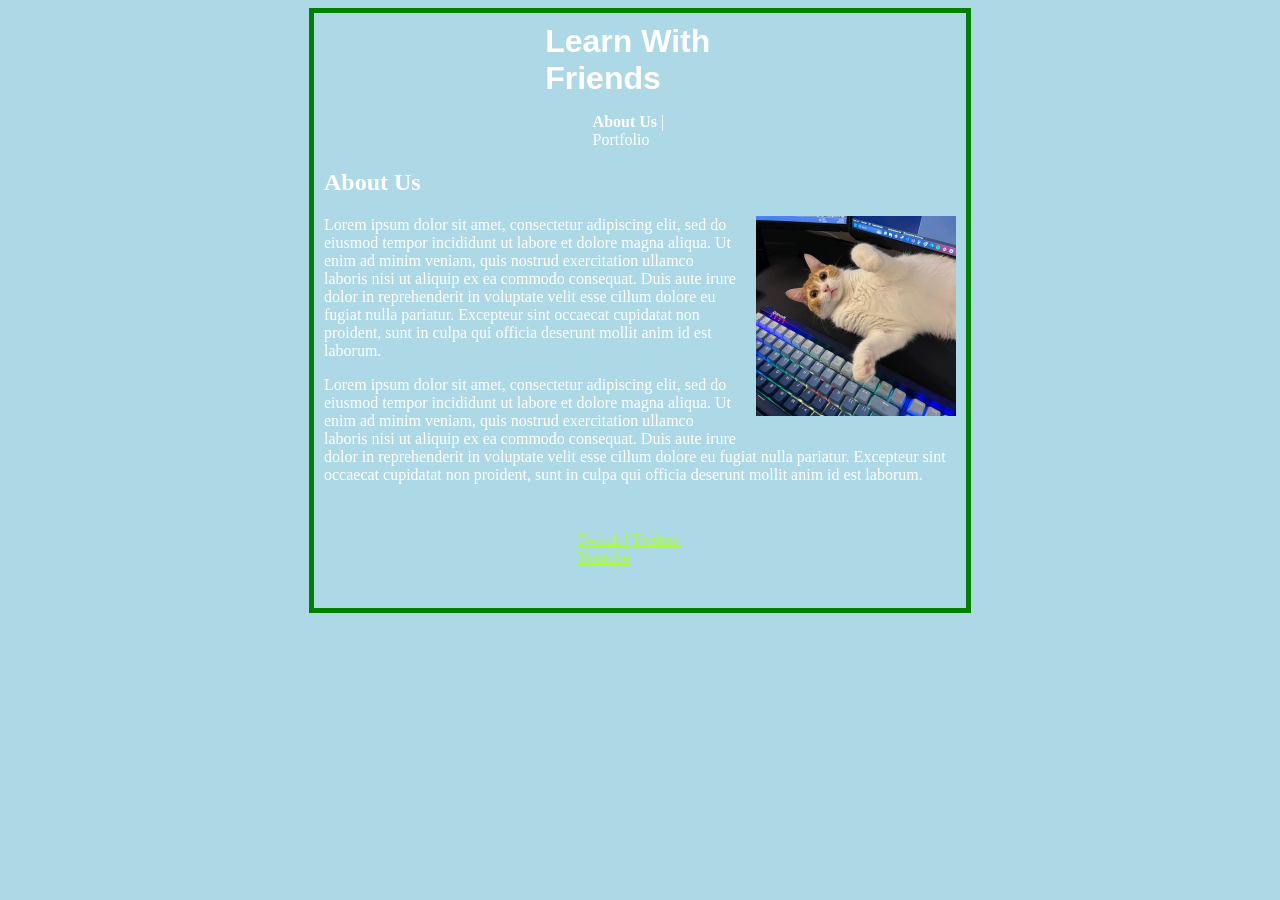
==== index.html @ eed6ecfc "Initial commit" ====
<!DOCTYPE html>
<html lang="en">
  <head>
    <title>Practice HTML&CSS</title>
    <link rel="stylesheet" href="style.css" />
  </head>
  <body>
    <div class="main">
      <h1>Learn With Friends</h1>
      <div class="tabs">
        <p><b>About Us </b>| Portfolio</p>
      </div>
      <h2>About Us</h2>
      <section class="top">
        <img src="dido.jpg" alt="Dido Cat" class="warp-img" />
        <p>
          Lorem ipsum dolor sit amet, consectetur adipiscing elit, sed do
          eiusmod tempor incididunt ut labore et dolore magna aliqua. Ut enim ad
          minim veniam, quis nostrud exercitation ullamco laboris nisi ut
          aliquip ex ea commodo consequat. Duis aute irure dolor in
          reprehenderit in voluptate velit esse cillum dolore eu fugiat nulla
          pariatur. Excepteur sint occaecat cupidatat non proident, sunt in
          culpa qui officia deserunt mollit anim id est laborum.
        </p>
        <p>
          Lorem ipsum dolor sit amet, consectetur adipiscing elit, sed do
          eiusmod tempor incididunt ut labore et dolore magna aliqua. Ut enim ad
          minim veniam, quis nostrud exercitation ullamco laboris nisi ut
          aliquip ex ea commodo consequat. Duis aute irure dolor in
          reprehenderit in voluptate velit esse cillum dolore eu fugiat nulla
          pariatur. Excepteur sint occaecat cupidatat non proident, sunt in
          culpa qui officia deserunt mollit anim id est laborum.
        </p>
      </section>
      <section class="bottom-tabs">
        <p>Twitch | Twitter | Youtube</p>
      </section>
    </div>
  </body>
</html>
---- style.css ----
body {
  background-color: lightblue;
}
div.main {
  border: 5px solid green;
  margin: auto;
  width: 50%;
  padding: 10px;
  color: white;
}
div.tabs {
  margin: auto;
  width: 15%;
}
h1 {
  margin: auto;
  width: 30%;
  font-family: "Franklin Gothic Medium", "Arial Narrow", Arial, sans-serif;
}
img.warp-img {
  float: right; /* or left */
  margin: 0 0 15px 15px; /* add space around the image */
  width: 200px; /* optional size */
  height: auto;
}
section.bottom-tabs {
  margin: auto;
  width: 20%;
  padding: 15px;
  color: greenyellow;
  text-decoration: underline;
}
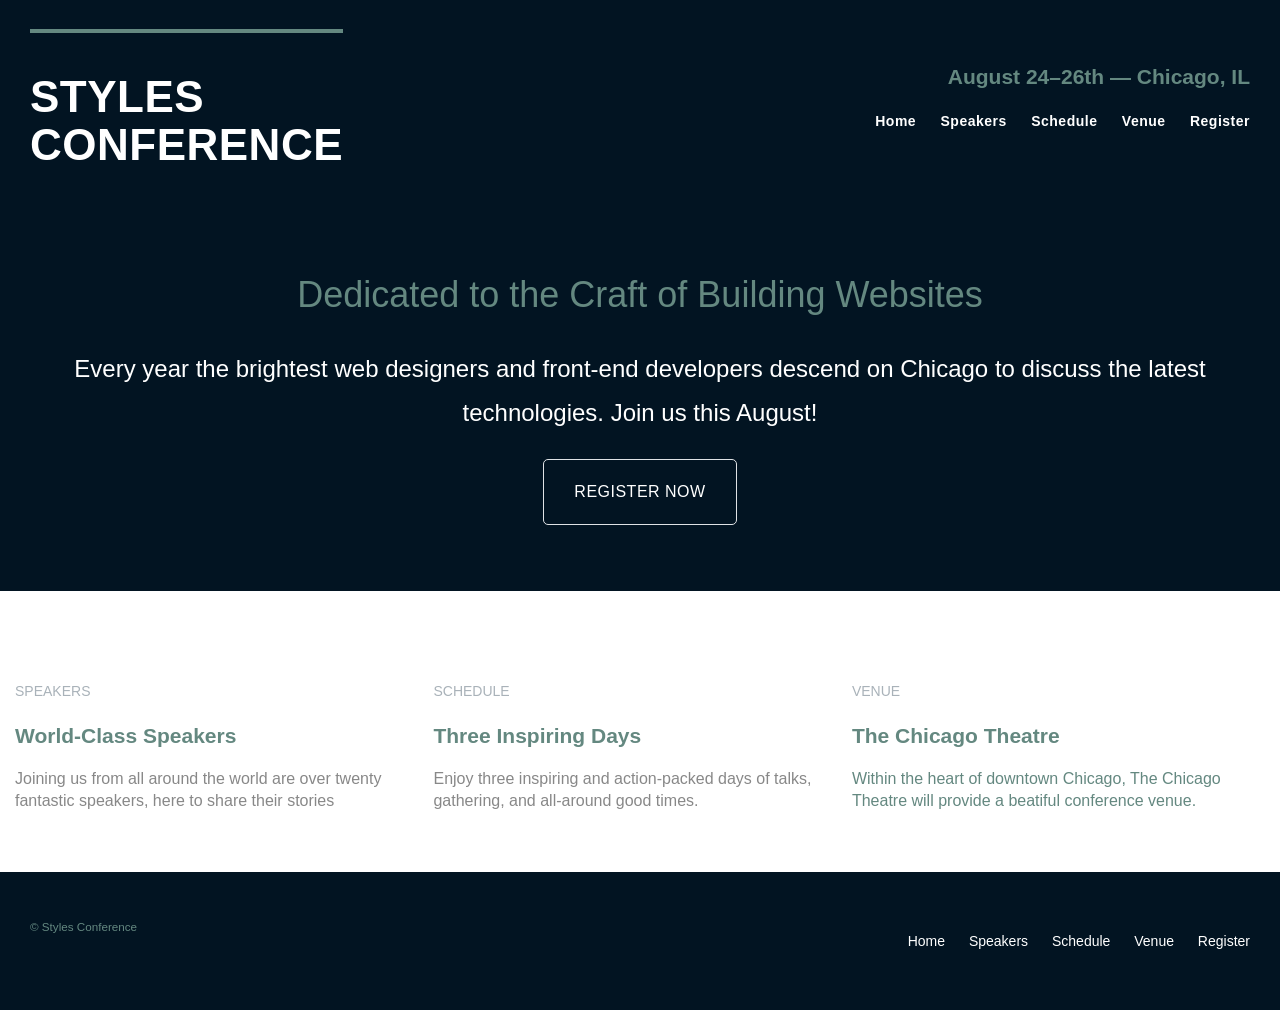
==== commit 2cb1a6ca: "pushing some HTML&CSS" ====
--- a/index.html
+++ b/index.html
@@ -1,40 +1,104 @@
 <!DOCTYPE html>
-<html lang="en">
-  <head>
-    <title>Practice HTML&CSS</title>
-    <link rel="stylesheet" href="style.css" />
-  </head>
+<html>
   <body>
-    <div class="main">
-      <h1>Learn With Friends</h1>
-      <div class="tabs">
-        <p><b>About Us </b>| Portfolio</p>
-      </div>
-      <h2>About Us</h2>
-      <section class="top">
-        <img src="dido.jpg" alt="Dido Cat" class="warp-img" />
+    <head>
+      <title>Some Practice</title>
+      <link rel="stylesheet" href="main.css" />
+      <link rel="preconnect" href="https://fonts.googleapis.com" />
+      <link rel="preconnect" href="https://fonts.gstatic.com" crossorigin />
+      <link
+        href="https://fonts.googleapis.com/css2?family=Mozilla+Headline:wght@200..700&family=Source+Sans+3:ital,wght@0,200..900;1,200..900&display=swap"
+        rel="stylesheet"
+      />
+    </head>
+    <header class="primary-header container group">
+      <h1 class="logo">
+        <a href="index.html"
+          >Styles <br />
+          Conference</a
+        >
+      </h1>
+      <h3 class="tagline">August 24&ndash;26th &mdash; Chicago, IL</h3>
+      <nav class="primary-nav">
+        <ul>
+          <li><a href="index.html">Home</a></li>
+          <!--
+    -->
+          <li><a href="speakers.html">Speakers</a></li>
+          <!--
+    -->
+          <li><a href="schedule.html">Schedule</a></li>
+          <!--
+    -->
+          <li><a href="venue.html">Venue</a></li>
+          <!--
+    -->
+          <li><a href="register.html">Register</a></li>
+        </ul>
+      </nav>
+    </header>
+    <section class="hero container">
+      <h2>Dedicated to the Craft of Building Websites</h2>
+      <p>
+        Every year the brightest web designers and front-end developers descend
+        on Chicago to discuss the latest technologies. Join us this August!
+      </p>
+      <a class="btn btn-alt" href="register.html">Register Now</a>
+    </section>
+    <section class="row">
+      <!--Speakers-->
+      <section class="teaser col-1-3">
+        <a href="speakers.html">
+          <h5>Speakers</h5>
+          <h3>World-Class Speakers</h3>
+        </a>
         <p>
-          Lorem ipsum dolor sit amet, consectetur adipiscing elit, sed do
-          eiusmod tempor incididunt ut labore et dolore magna aliqua. Ut enim ad
-          minim veniam, quis nostrud exercitation ullamco laboris nisi ut
-          aliquip ex ea commodo consequat. Duis aute irure dolor in
-          reprehenderit in voluptate velit esse cillum dolore eu fugiat nulla
-          pariatur. Excepteur sint occaecat cupidatat non proident, sunt in
-          culpa qui officia deserunt mollit anim id est laborum.
-        </p>
-        <p>
-          Lorem ipsum dolor sit amet, consectetur adipiscing elit, sed do
-          eiusmod tempor incididunt ut labore et dolore magna aliqua. Ut enim ad
-          minim veniam, quis nostrud exercitation ullamco laboris nisi ut
-          aliquip ex ea commodo consequat. Duis aute irure dolor in
-          reprehenderit in voluptate velit esse cillum dolore eu fugiat nulla
-          pariatur. Excepteur sint occaecat cupidatat non proident, sunt in
-          culpa qui officia deserunt mollit anim id est laborum.
+          Joining us from all around the world are over twenty fantastic
+          speakers, here to share their stories
         </p>
       </section>
-      <section class="bottom-tabs">
-        <p>Twitch | Twitter | Youtube</p>
+      <!--Schedule-->
+      <section class="teaser col-1-3">
+        <a href="schedule.html">
+          <h5>Schedule</h5>
+          <h3>Three Inspiring Days</h3>
+        </a>
+        <p>
+          Enjoy three inspiring and action-packed days of talks, gathering, and
+          all-around good times.
+        </p>
       </section>
-    </div>
+      <!--Venue-->
+      <section class="teaser col-1-3">
+        <a href="venue.html">
+          <h5>Venue</h5>
+          <h3>The Chicago Theatre</h3>
+          <p>
+            Within the heart of downtown Chicago, The Chicago Theatre will
+            provide a beatiful conference venue.
+          </p>
+        </a>
+      </section>
+    </section>
+    <footer class="primary-footer container group">
+      <small>&copy; Styles Conference</small>
+      <nav>
+        <ul>
+          <li><a href="index.html">Home</a></li>
+          <!--
+    -->
+          <li><a href="speakers.html">Speakers</a></li>
+          <!--
+    -->
+          <li><a href="schedule.html">Schedule</a></li>
+          <!--
+    -->
+          <li><a href="venue.html">Venue</a></li>
+          <!--
+    -->
+          <li><a href="register.html">Register</a></li>
+        </ul>
+      </nav>
+    </footer>
   </body>
 </html>
--- a/main.css
+++ b/main.css
@@ -0,0 +1,301 @@
+html,
+body {
+  margin: 0;
+  padding: 0;
+}
+
+body {
+  color: #888;
+  font: 300 16px/22px "Open Sans", "Helvetica Neue", Helvetica, Arial,
+    sans-serif;
+  background: #021422;
+}
+
+.container {
+  margin: 0 auto;
+  padding-left: 30px;
+  padding-right: 30px;
+  width: 960px;
+}
+
+/*
+  ========================================
+  Typography
+  ========================================
+*/
+h1,
+h3,
+h4,
+h5,
+p {
+  margin-bottom: 0 0 16px;
+}
+
+h1,
+h2,
+h3,
+h4 {
+  color: #648880;
+}
+
+h1 {
+  font-size: 36px;
+  line-height: 44px;
+}
+h2 {
+  font-size: 24px;
+  line-height: 44px;
+  font-weight: normal;
+}
+h3 {
+  font-size: 21px;
+}
+h4 {
+  font-size: 18px;
+}
+h5 {
+  color: #a9b2b9;
+  font-size: 14px;
+  font-weight: 100;
+  text-transform: uppercase;
+}
+
+strong {
+  font-weight: 400;
+}
+cite,
+em {
+  font-style: italic;
+}
+
+.teaser a:hover h3 {
+  color: #a9b2b9;
+}
+/*
+  ========================================
+  Buttons
+  ========================================
+*/
+.btn {
+  border-radius: 5px;
+  color: #fff;
+  cursor: pointer;
+  display: inline-block;
+  font-weight: 400;
+  letter-spacing: 0.5px;
+  margin: 0;
+  text-transform: uppercase;
+}
+
+.btn-alt {
+  border: 1px solid #dfe2e5;
+  padding: 10px 30px;
+}
+
+/*
+  ========================================
+  Home
+  ========================================
+*/
+.hero {
+  line-height: 44px;
+  padding: 22px 80px 66px 80px;
+  text-align: center;
+  color: #fff;
+}
+
+.hero h2 {
+  font-size: 36px;
+}
+
+.hero p {
+  font-size: 24px;
+  font-weight: 100;
+}
+
+/*
+  ========================================
+  Clearfix
+  ========================================
+*/
+.group::before,
+.group::after {
+  content: "";
+  display: table;
+}
+.group::after {
+  clear: both;
+}
+.group {
+  clear: both;
+  zoom: 1;
+}
+
+/*
+  ========================================
+  Primary header
+  ========================================
+*/
+.logo {
+  border-top: 4px solid #648880;
+  padding: 40px 0 22px 0;
+  float: left;
+  font-size: 44px;
+  line-height: 48px;
+  letter-spacing: 0.5px;
+  text-transform: uppercase;
+}
+
+.primary-header a,
+.primary-footer a {
+  color: #fff;
+}
+
+.primary-header a:hover,
+.primary-footer a:hover {
+  color: #648880;
+}
+
+/*
+  ========================================
+  Primary footer
+  ========================================
+*/
+.primary-footer small {
+  float: left;
+}
+
+.primary-footer {
+  color: #648880;
+  font-size: 14px;
+  padding-bottom: 44px;
+  padding-top: 44px;
+}
+
+.col-1-3 {
+  width: 30%;
+}
+.col-2-3 {
+  width: 66.66%;
+}
+
+.col-1-3,
+.col-2-3 {
+  display: inline-block;
+  vertical-align: top;
+}
+
+.grid,
+.col-1-3,
+.col-2-3 {
+  padding-left: 15px;
+  padding-right: 15px;
+}
+
+.container,
+.grid {
+  margin: 0 auto;
+  width: auto;
+}
+.container {
+  padding-left: 30px;
+  padding-right: 30px;
+}
+
+.cnt-speaker {
+  text-align: center;
+}
+/*
+  ========================================
+  Links
+  ========================================
+*/
+a:hover {
+  color: #a9b2b9;
+}
+
+a {
+  color: #648880;
+  text-decoration: none;
+}
+
+p a {
+  border-bottom: 1px solid #0a4988;
+}
+
+.tagline {
+  margin: 66px 0 22px 0;
+  text-align: right;
+}
+
+/*
+  ========================================
+  Navigation
+  ========================================
+*/
+.primary-nav {
+  font-size: 14px;
+  font-weight: 600;
+  letter-spacing: 0.5px;
+}
+
+nav {
+  text-align: right;
+}
+
+nav li {
+  display: inline-block;
+  margin: 0 10px;
+  vertical-align: top;
+}
+
+nav li:last-child {
+  margin-right: 0;
+}
+
+/*
+  ========================================
+  Rows
+  ========================================
+*/
+.row,
+.row-alt {
+  min-width: 960px;
+}
+.row {
+  background: #fff;
+  padding: 66px 0 44px 0;
+}
+.row-alt {
+  background: #cbe2c1;
+  background: -webkit-linear-gradient(to right, #a1d3b0, #f6f1d3);
+  background: -moz-linear-gradient(to right, #a1d3b0, #f6f1d3);
+  background: linear-gradient(to right, #a1d3b0, #f6f1d3);
+  padding: 44px 0 22px 0;
+}
+
+/*
+  ========================================
+  Grid
+  ========================================
+*/
+.grid {
+  padding-left: 20%;
+}
+
+/*
+  ========================================
+  Speakers
+  ========================================
+*/
+.speaker-info {
+  border: 1px solid #dfe2e5;
+  border-radius: 5px;
+  margin-top: 88px;
+  padding: 22px 0;
+  text-align: center;
+}
+
+.speaker {
+  margin-bottom: 44px;
+}
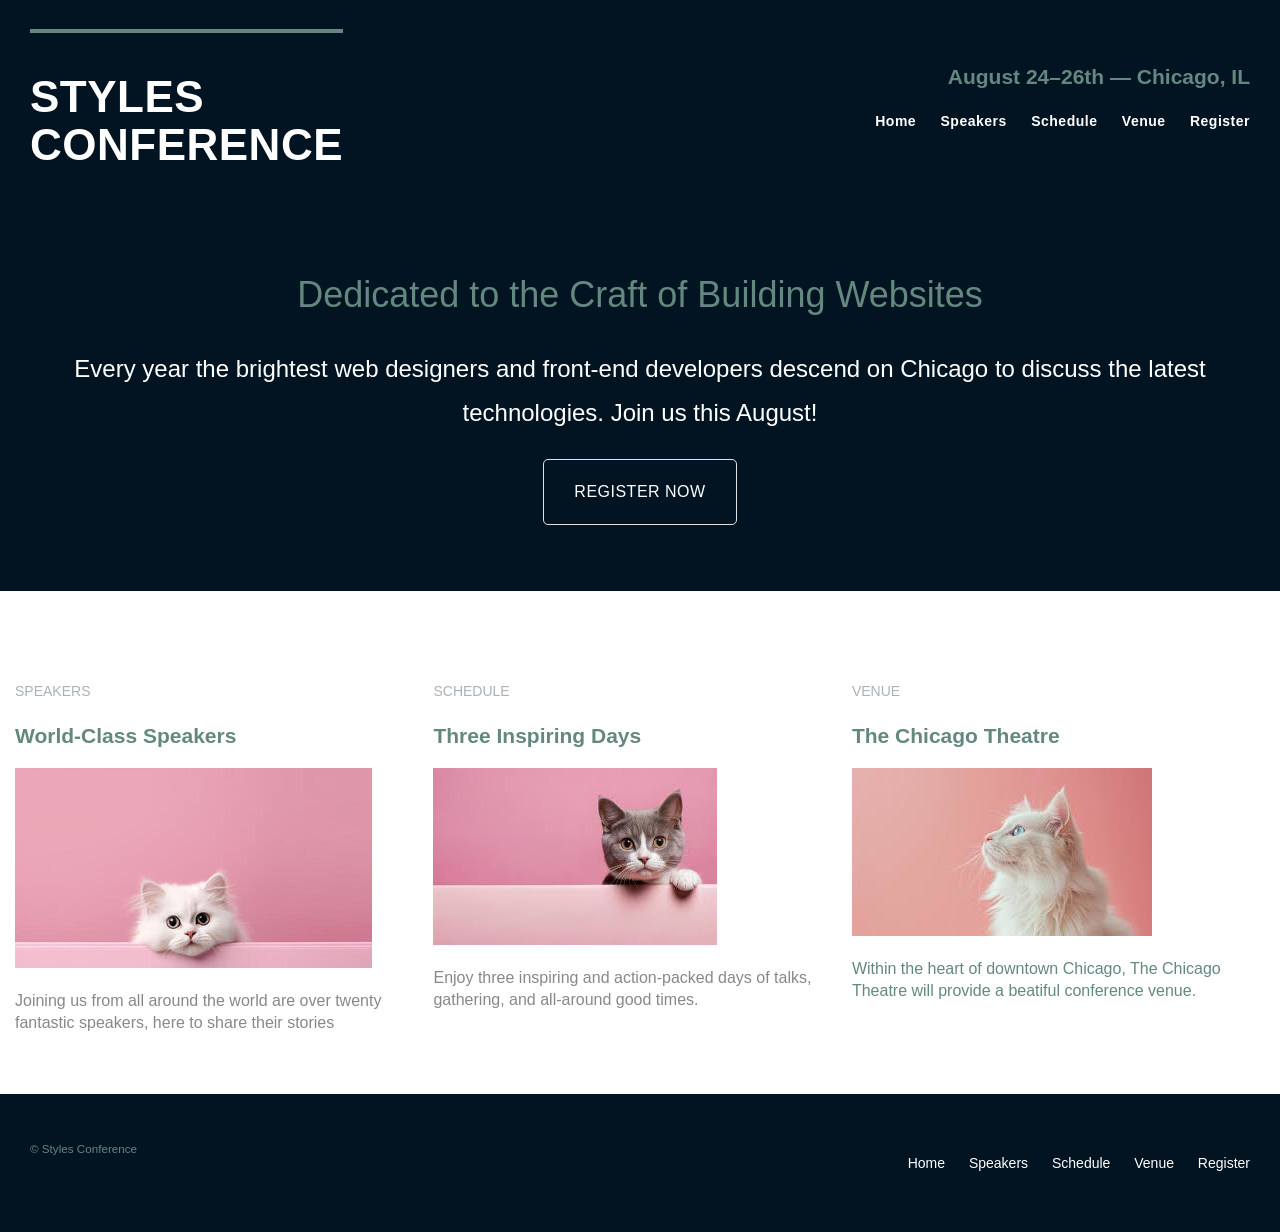
==== commit b28a9870: "some changes" ====
--- a/index.html
+++ b/index.html
@@ -51,6 +51,7 @@
         <a href="speakers.html">
           <h5>Speakers</h5>
           <h3>World-Class Speakers</h3>
+          <img src="./src/AI-Cat.jpg" alt="A Cat" />
         </a>
         <p>
           Joining us from all around the world are over twenty fantastic
@@ -62,6 +63,7 @@
         <a href="schedule.html">
           <h5>Schedule</h5>
           <h3>Three Inspiring Days</h3>
+          <img src="./src/AI-Cat2.jpg" alt="A Cat" />
         </a>
         <p>
           Enjoy three inspiring and action-packed days of talks, gathering, and
@@ -73,6 +75,7 @@
         <a href="venue.html">
           <h5>Venue</h5>
           <h3>The Chicago Theatre</h3>
+          <img src="./src/AI-Cat3.jpg" alt="A Cat" />
           <p>
             Within the heart of downtown Chicago, The Chicago Theatre will
             provide a beatiful conference venue.
--- a/main.css
+++ b/main.css
@@ -299,3 +299,39 @@
 .speaker {
   margin-bottom: 44px;
 }
+
+.speaker-info img {
+  border-radius: 50%;
+  height: 130px;
+  margin: -66px 0 22px 0;
+  vertical-align: top;
+}
+
+.speaker ul {
+  list-style-type: none; /*Remove bullets*/
+  margin: 0; /* Remove margins */
+  padding: 0; /* Remove paddings */
+}
+/*
+  ========================================
+  Media
+  ========================================
+*/
+img {
+  width: 500;
+  height: 600;
+}
+
+/*
+  ========================================
+  Venue
+  ========================================
+*/
+
+.venue-theatre {
+  margin-bottom: 66px;
+}
+
+.venue-hotel {
+  margin-bottom: 22px;
+}
